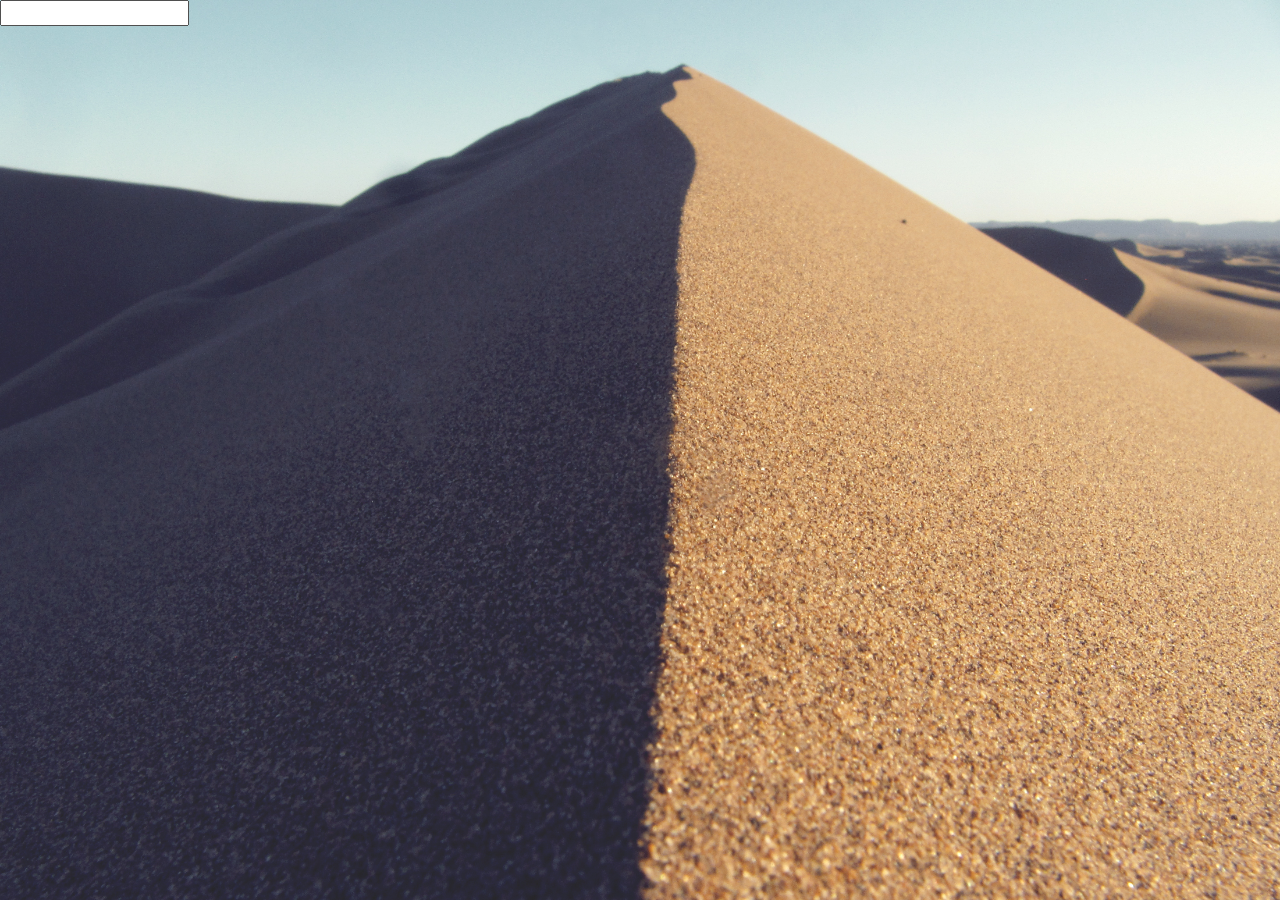
==== keystroke/index.html @ fc562cca "just a step further" ====
<!DOCTYPE html>
<html>
<head>
	<title>bezoar17</title>
	
 <link rel="stylesheet" type="text/css" href="bootstrap.css ">
  <script src="http://ajax.googleapis.com/ajax/libs/jquery/1.11.1/jquery.min.js"></script>

  <style type="">
    body { 
  background: url(images/3.jpg) no-repeat center center fixed; 
  -webkit-background-size: cover;
  -moz-background-size: cover;
  -o-background-size: cover;
  background-size: cover;
}
</style>
</head>
<body>
<script type="text/javascript" src="keystroke.js"></script>
<script type="text/javascript" src="jquery.js"></script>
<script type="text/javascript" src="Chart.js"></script>
<div class="container">
  <div class="row-fluid">
    <div class="column-fluid">
      
    </div>
  </div>
</div>

  <form method="post" action="javascript:void(0);">
    <input id="pensieve" type="text" class="span3" placeholder="">  
  </form>
  <div style="background:white;" id="board">
    
  </div>
  <canvas id="myChart" width="600" height="600" style="background:rgba(255,255,255,0.0);"></canvas>
  <canvas id="myChart1" width="600" height="600" style="background:rgba(255,255,255,0.0);"></canvas>
<div id="visualization" style="background:white;"></div>

<script type="text/javascript">
var sy= new Keystroke();  
sy.listen("pensieve");

var ctx = document.getElementById("myChart").getContext("2d");
var data = {
    labels: [],
    datasets: [
        {
            label: "My first dataset",
            fillColor: "rgba(151,187,205,0.75)",
            strokeColor: "rgba(151,187,205,1)",
            pointColor: "rgba(151,187,205,1)",
            pointStrokeColor: "#fff",
            pointHighlightFill: "#fff",
            pointHighlightStroke: "rgba(151,187,205,1)",
            data:[]
        }
    ]
};
var data1 = {
    labels: [],
    datasets: [
        {
            label: "My Second dataset",
            fillColor: "rgba(151,187,205,0.75)",
            strokeColor: "rgba(151,187,205,1)",
            pointColor: "rgba(151,187,205,1)",
            pointStrokeColor: "#fff",
            pointHighlightFill: "#fff",
            pointHighlightStroke: "rgba(151,187,205,1)",
            data:[]
        }
    ]
};
var options={
  angleLineColor : "rgba(255,255,255,1)",
  pointLabelFontSize : 20,
  pointLabelFontColor : "rgba(255,255,255,1)",
  scaleLineColor: "rgba(255,255,255,1)",
}

$("#pensieve").keyup(function (event){if(event.which==13){
sy.populate_1();

for (var i = 0; i < sy.monographTimes.length; i++) {
  data.labels.push(sy.monographTimes[i].character);
  data.datasets[0].data.push(sy.monographTimes[i].duration);
  data1.labels.push(sy.digraphDDTimes[i].character);
  data1.datasets[0].data.push(sy.digraphUUTimes[i].duration);
};
var myRadarChart = new Chart(ctx).Radar(data,options);
var myRadarChart1 = new Chart( document.getElementById("myChart1").getContext("2d")).Radar(data1,options);

}});



</script>
</body>
</html>
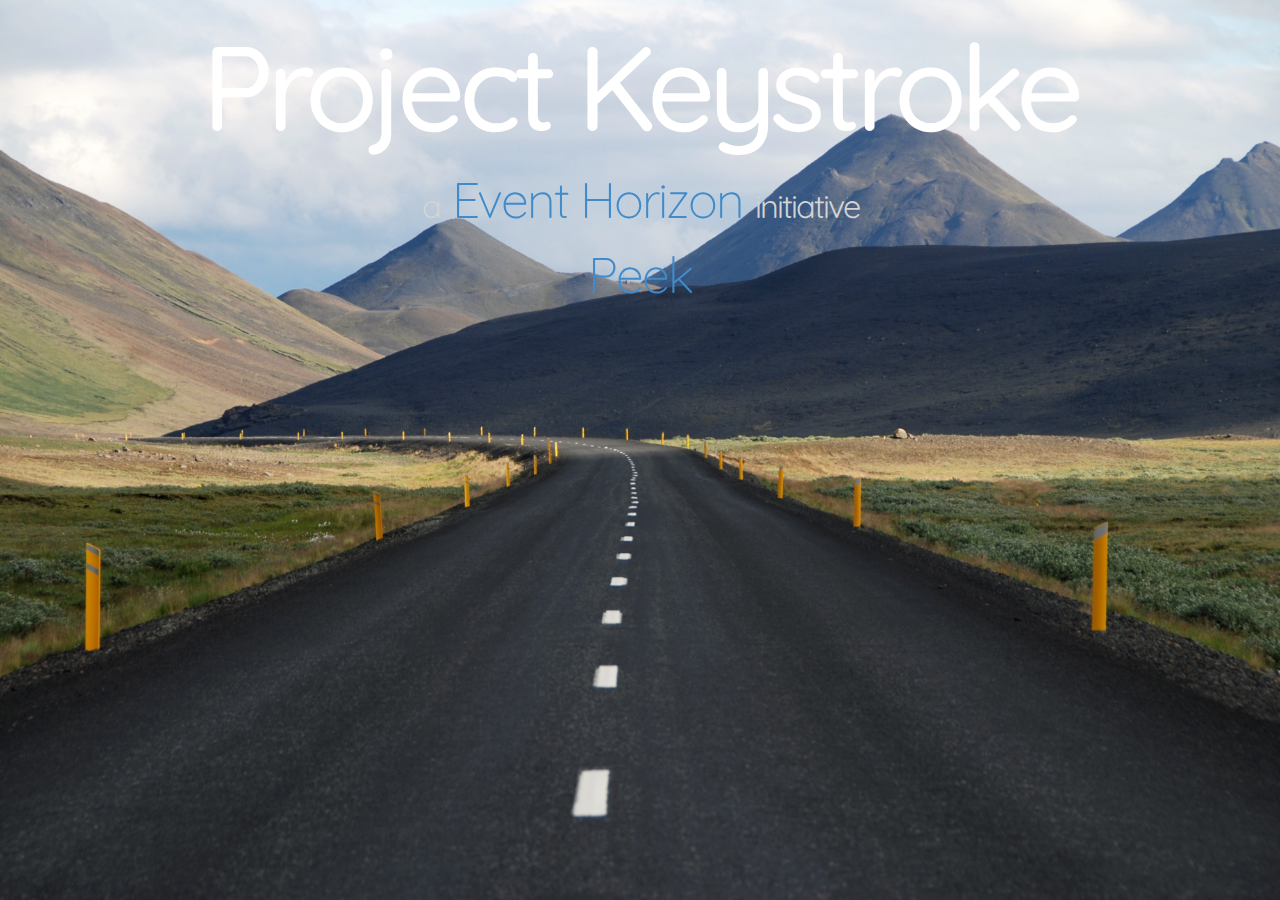
==== commit 8d5b4dac: "one more step" ====
--- a/keystroke/index.html
+++ b/keystroke/index.html
@@ -4,98 +4,41 @@
 	<title>bezoar17</title>
 	
  <link rel="stylesheet" type="text/css" href="bootstrap.css ">
+ <link href='http://fonts.googleapis.com/css?family=Lato:400,700' rel='stylesheet' type='text/css'>
+ <link href='http://fonts.googleapis.com/css?family=Quicksand' rel='stylesheet' type='text/css'>
   <script src="http://ajax.googleapis.com/ajax/libs/jquery/1.11.1/jquery.min.js"></script>
 
   <style type="">
     body { 
-  background: url(images/3.jpg) no-repeat center center fixed; 
+  background: url(images/4.jpg) no-repeat center center fixed; 
   -webkit-background-size: cover;
   -moz-background-size: cover;
   -o-background-size: cover;
   background-size: cover;
 }
+
+
+
+a:hover{
+	text-decoration: none;
+  color: #2a6496;
+}
+
+
+
 </style>
 </head>
-<body>
+<body >
 <script type="text/javascript" src="keystroke.js"></script>
 <script type="text/javascript" src="jquery.js"></script>
 <script type="text/javascript" src="Chart.js"></script>
-<div class="container">
-  <div class="row-fluid">
-    <div class="column-fluid">
-      
-    </div>
-  </div>
-</div>
+<h1 class="text-center" style="color:white;font-family: 'Quicksand', sans-serif;letter-spacing:-7px;font-size:120px;font-weight:light;">  Project Keystroke
+</h1>
+<h1 class="text-center" style="color:white;font-family: 'Quicksand', sans-serif;letter-spacing:-2px;font-size:50px;font-weight:100;"> 
+ <small>a</small>  <a href="https://github.com/fourEC/KeystrokeJS">Event Horizon</a>  <small>initiative</small> </h1>
 
-  <form method="post" action="javascript:void(0);">
-    <input id="pensieve" type="text" class="span3" placeholder="">  
-  </form>
-  <div style="background:white;" id="board">
-    
-  </div>
-  <canvas id="myChart" width="600" height="600" style="background:rgba(255,255,255,0.0);"></canvas>
-  <canvas id="myChart1" width="600" height="600" style="background:rgba(255,255,255,0.0);"></canvas>
-<div id="visualization" style="background:white;"></div>
-
-<script type="text/javascript">
-var sy= new Keystroke();  
-sy.listen("pensieve");
-
-var ctx = document.getElementById("myChart").getContext("2d");
-var data = {
-    labels: [],
-    datasets: [
-        {
-            label: "My first dataset",
-            fillColor: "rgba(151,187,205,0.75)",
-            strokeColor: "rgba(151,187,205,1)",
-            pointColor: "rgba(151,187,205,1)",
-            pointStrokeColor: "#fff",
-            pointHighlightFill: "#fff",
-            pointHighlightStroke: "rgba(151,187,205,1)",
-            data:[]
-        }
-    ]
-};
-var data1 = {
-    labels: [],
-    datasets: [
-        {
-            label: "My Second dataset",
-            fillColor: "rgba(151,187,205,0.75)",
-            strokeColor: "rgba(151,187,205,1)",
-            pointColor: "rgba(151,187,205,1)",
-            pointStrokeColor: "#fff",
-            pointHighlightFill: "#fff",
-            pointHighlightStroke: "rgba(151,187,205,1)",
-            data:[]
-        }
-    ]
-};
-var options={
-  angleLineColor : "rgba(255,255,255,1)",
-  pointLabelFontSize : 20,
-  pointLabelFontColor : "rgba(255,255,255,1)",
-  scaleLineColor: "rgba(255,255,255,1)",
-}
-
-$("#pensieve").keyup(function (event){if(event.which==13){
-sy.populate_1();
-
-for (var i = 0; i < sy.monographTimes.length; i++) {
-  data.labels.push(sy.monographTimes[i].character);
-  data.datasets[0].data.push(sy.monographTimes[i].duration);
-  data1.labels.push(sy.digraphDDTimes[i].character);
-  data1.datasets[0].data.push(sy.digraphUUTimes[i].duration);
-};
-var myRadarChart = new Chart(ctx).Radar(data,options);
-var myRadarChart1 = new Chart( document.getElementById("myChart1").getContext("2d")).Radar(data1,options);
-
-}});
+<h2 style="color:white;font-family: 'Quicksand', sans-serif;letter-spacing:-2px;font-size:50px;font-weight:100;" class="text-center"> <a href="example.html" style=""> Peek </a> </h2>
 
 
-
-</script>
 </body>
 </html>
